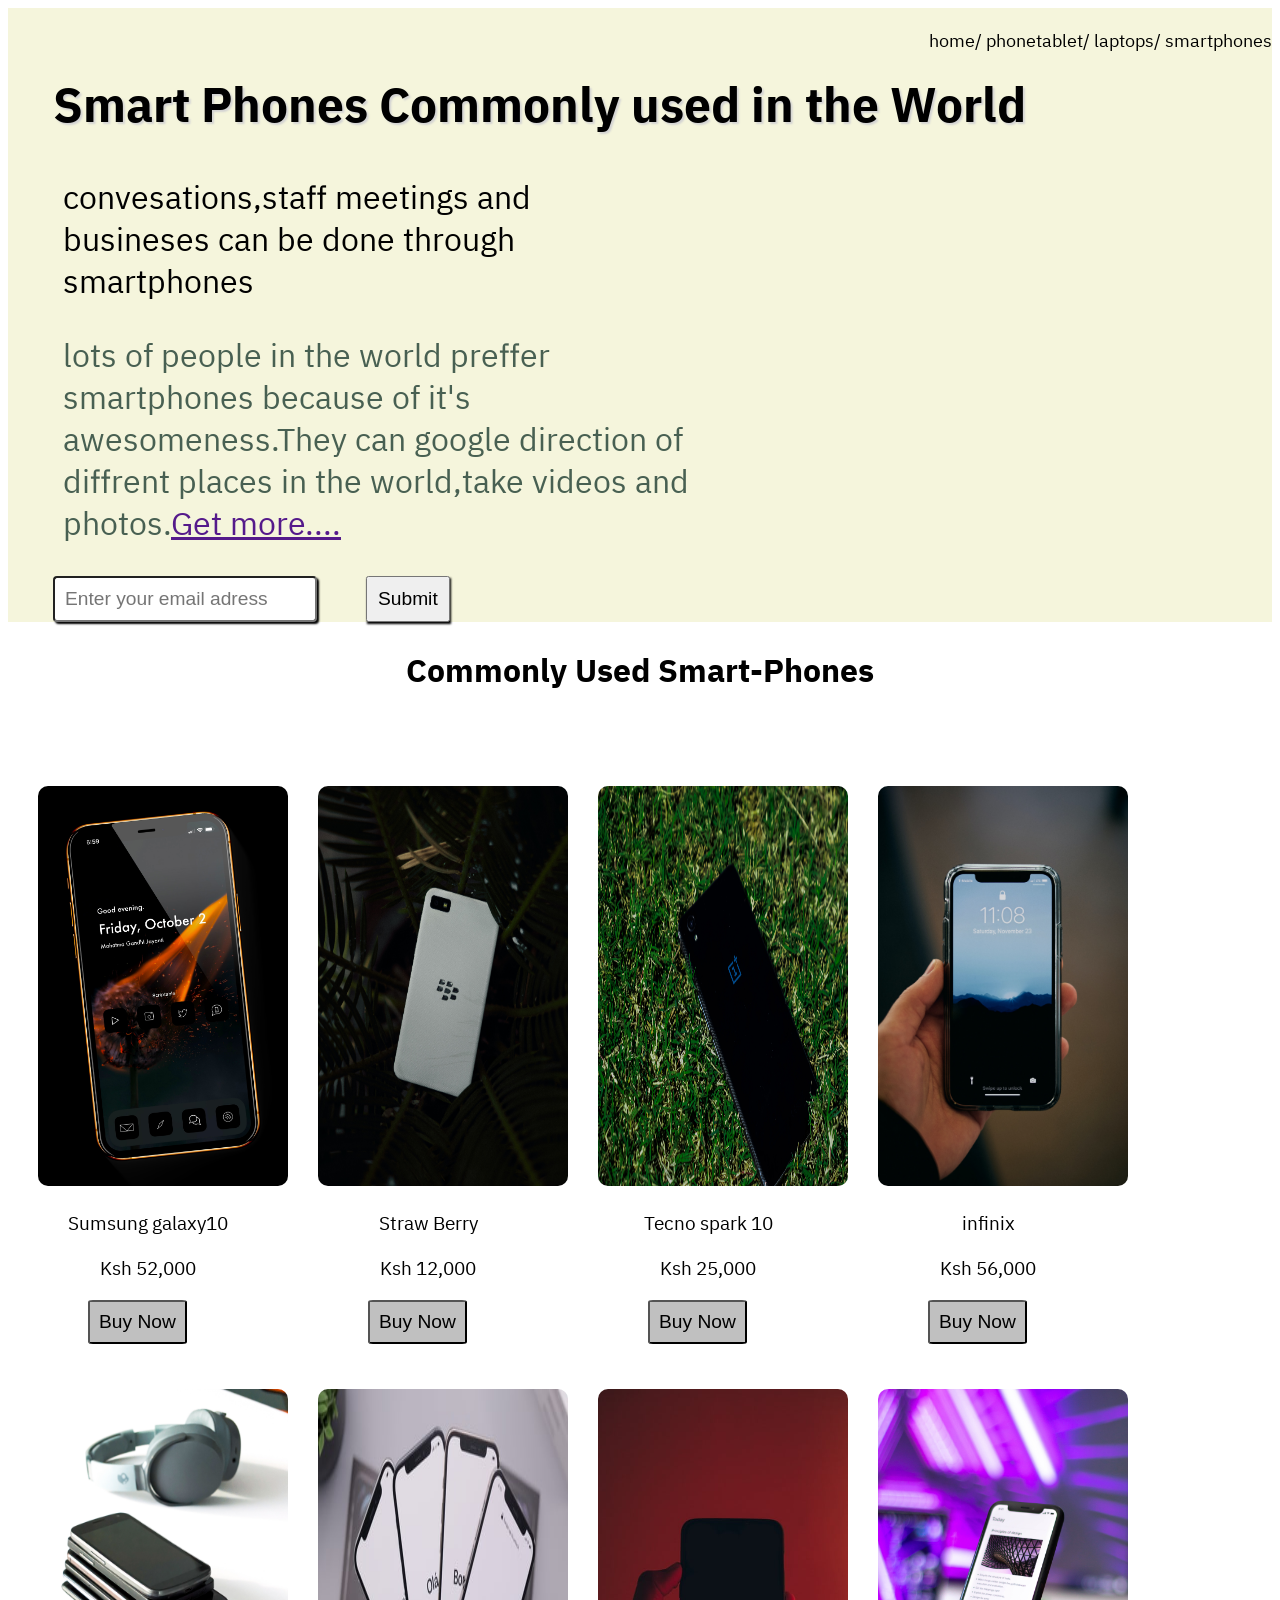
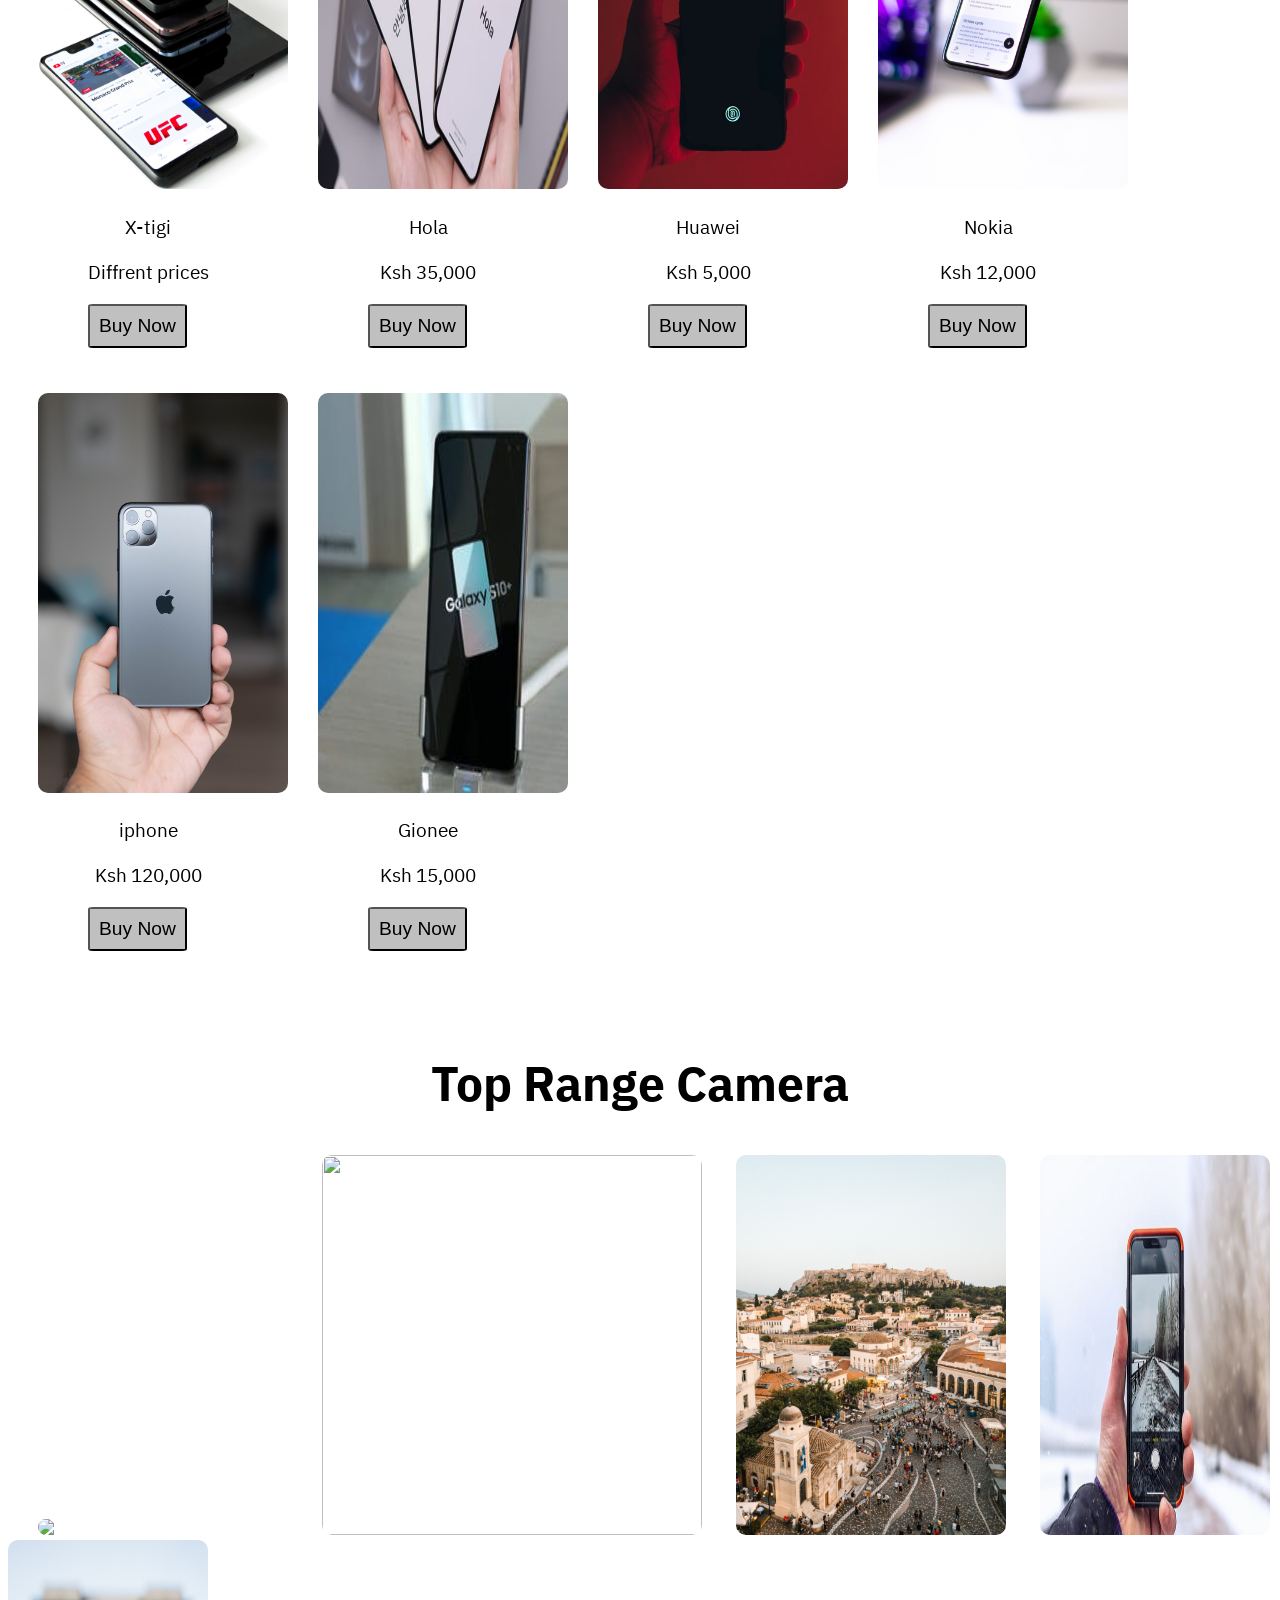
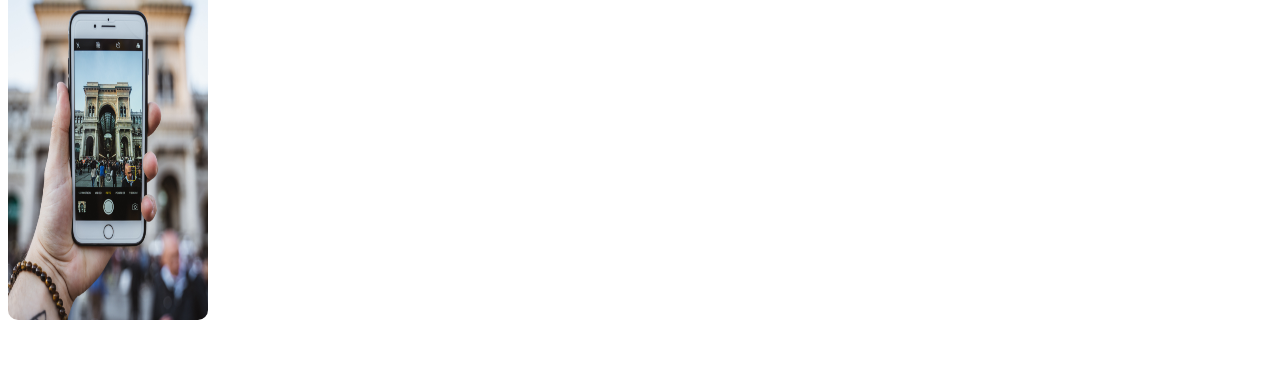
==== phone.html @ 769f4d0c "finished nav section and hero section" ====
<!DOCTYPE html>
<html>
  <head>
    <link rel="preconnect" href="https://fonts.googleapis.com">
    <link rel="preconnect" href="https://fonts.gstatic.com" crossorigin>
    <link href="https://fonts.googleapis.com/css2?family=IBM+Plex+Sans+KR&display=swap" rel="stylesheet">
    
    <title>Best phones</title>
    <link href="css/style.css" rel="stylesheet" />
  </head>
  <body>
    <header class="container">
      <nav>
        <ul class="navright">
          <li>home/</li>
          <li>phonetablet/</li>
          <li>laptops/</li>
          <li>smartphones</li>
        </ul>
      </nav>
      <section class="hero">
        <h1 class="smart-phone">Smart Phones Commonly used in the World</h1>
        <p class="hero2-paragraph">
          convesations,staff meetings and busineses can be done through
          smartphones
        </p>
        <iframe
          class="video"
          width="560"
          height="315"
          src="https://www.youtube.com/embed/65JrtwtTOdc"
          title="YouTube video player"
          frameborder="0"
          allow="accelerometer; autoplay; clipboard-write; encrypted-media; gyroscope; picture-in-picture"
          allowfullscreen
        ></iframe>
        <p class="hero-paragraph">
          lots of people in the world preffer smartphones because of it's
          awesomeness.They can google direction of diffrent places in the
          world,take videos and photos.<a href="">Get more....</a>
        </p>
        <input
          class="trial"
          type="text"
          placeholder="Enter your email adress"
        />
        <button class="email">Submit</button>
      </section>
    </header>
    <main>
        <h2 class="options">Commonly Used Smart-Phones</h2>
      <section class="phone-tablets">
        <div class="phone1">
          <img src="images/phone2.jpg" width="250" height="400" />
          <p class="phone-name">Sumsung galaxy10</p>
          <p class="phone-name">Ksh 52,000</p>
          <button class="btn1">Buy Now</button>
        </div>
        <div class="phone1">
          <img src="images/phone9.jpg" width="250" height="400" />
          <p class="phone-name">Straw Berry</p>
          <p class="phone-name">Ksh 12,000</p>
          <button class="btn1">Buy Now</button>
        </div>
        <div class="phone1">
          <img src="images/phone10.jpg" width="250" height="400" />
          <p class="phone-name">Tecno spark 10</p>
          <p class="phone-name">Ksh 25,000</p>
          <button class="btn1">Buy Now</button>
        </div>
        <div class="phone1">
          <img src="images/phone6.jpg" width="250" height="400" />
          <p class="phone-name">infinix</p>
          <p class="phone-name">Ksh 56,000</p>
          <button class="btn1">Buy Now</button>
        </div>
        <div class="phone1">
          <img src="images/phones.jpg" width="250" height="400" />
          <p class="phone-name">X-tigi</p>
          <p class="phone-name">Diffrent prices</p>
          <button class="btn1">Buy Now</button>
        </div>
        <div class="phone1">
            <img src="images/phone23.jpeg" width="250" height="400" />
            <p class="phone-name">Hola</p>
            <p class="phone-name">Ksh 35,000</p>
            <button class="btn1">Buy Now</button>
          </div>
          <div class="phone1">
            <img src="images/phone12.jpeg" width="250" height="400" />
            <p class="phone-name">Huawei</p>
            <p class="phone-name">Ksh 5,000</p>
            <button class="btn1">Buy Now</button>
          </div>
           <div class="phone1">
            <img src="images/phone4.jpg" width="250" height="400" />
            <p class="phone-name">Nokia</p>
            <p class="phone-name">Ksh 12,000</p>
            <button class="btn1">Buy Now</button>
          </div>
          <div class="phone1">
            <img src="images/iphone.jpg" width="250" height="400" />
            <p class="phone-name">iphone</p>
            <p class="phone-name">Ksh 120,000</p>
            <button class="btn1">Buy Now</button>
          </div> 
          <div class="phone1">
            <img src="images/phone-image.peg" width="250" height="400" />
            <p class="phone-name">Gionee</p>
            <p class="phone-name">Ksh 15,000</p>
            <button class="btn1">Buy Now</button>
          </div>
          <div class="camera">
            <h2>Top Range Camera</h2>
        
            <img src="images/camera-phone3.jpg" width="250">
            <img src="images/laptop-on-bed.jpg" width="380" height="380">
            <img src="images/city.jpg" width="270" height="380">
            <img src="images/photo-01.jpeg" width="230" height="380">
            <img src="images/photo-con.jpg" width="200" height="380">
            </div>
        
      </section> 
                                 
        
 </main>

  </body>
</html>
---- css/style.css ----
body{font-family:'IBM Plex Sans KR', sans-serif;}
.video{
    display: block;
margin:0 auto;
float:right;
margin-top:-150px;

}
.navright{
    float:right;
    font-size: larger;
}

.hero {
    clear: both;
}
.hero-paragraph{
width: 50%;
margin-left: 55px;
color:#486052;
font-size: xx-large;
}
.hero2-paragraph{
    font-size: xx-large;
    width:40%;
    margin-left:55px;
}
.smart-phone{
color:black;
font-size: xxx-large;
margin-left: 45px;
text-shadow: 2px 2px 2px lightgray;
}
nav ul li
{display:inline-block;
font-size:large}
.email{
color:black;
font-size: larger;
padding:10px;
box-shadow: 1px 2px 2px black;
}
.trial{font-size: larger;
    margin-left: 45px;
    color:black;
    border-radius: 4px;
padding:10px;
box-shadow:2px 2px 2px black;
margin-right: 45px;
}
.container{
    background-color:beige;
}

.phone-tablets{
    margin:50px 0px;

}

.phone-tablets img{
    display: inline-block;
    border-radius: 10px;
}

.phone-tablets img:not(:last-child){
    margin-left: 30px;
}
.phone1{
    float:left;
    margin-top: 45px;
}
.btn1{
    font-size: larger;
    background-color: silver;
    margin-left: 80px;
    padding:9px;
    border-radius: 5%;
}

.phone-name{
    text-align:center ;
    font-size: larger;
}
.options{font-size: xx-large;
    text-align:center;

}
.camera{
    clear:both;
    margin-top: 100px;
}

.camera h2{
    text-align: center;
    clear: both;
    padding-top: 100px;
    font-size:xxx-large;
}
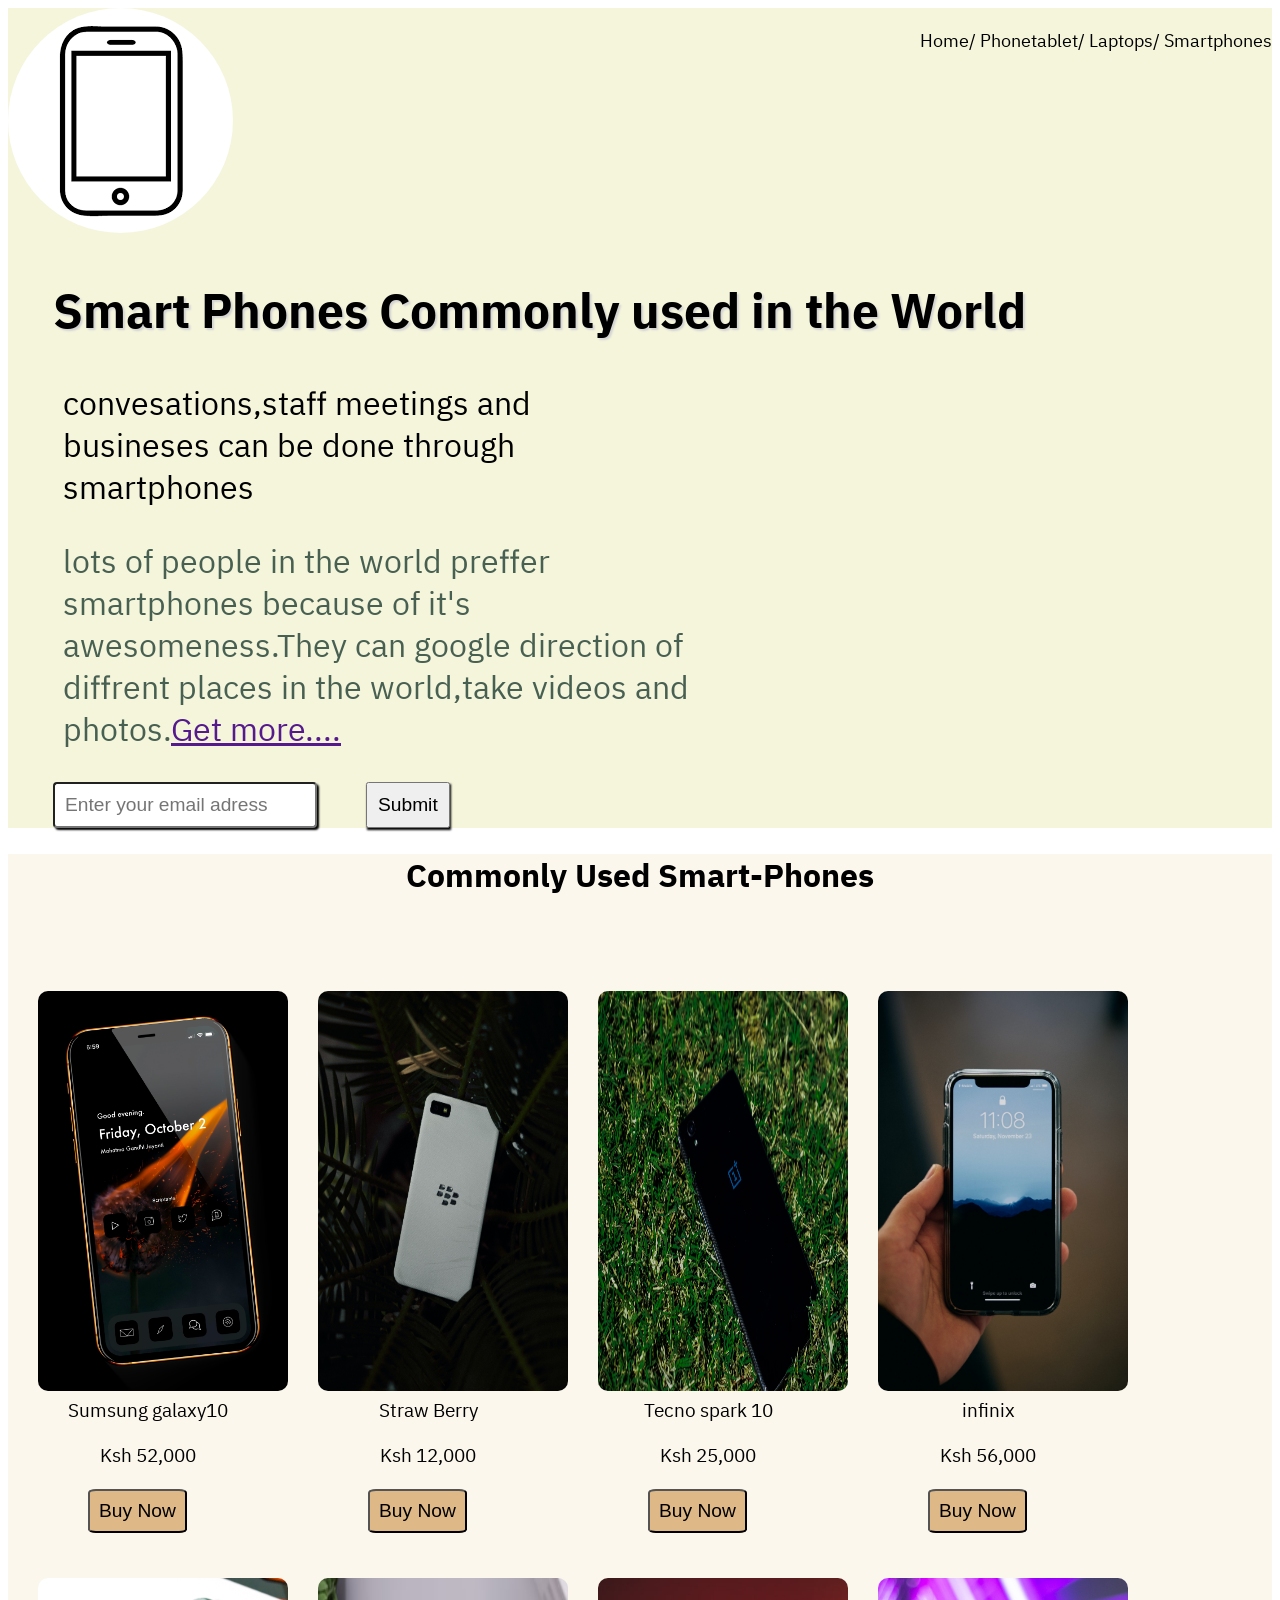
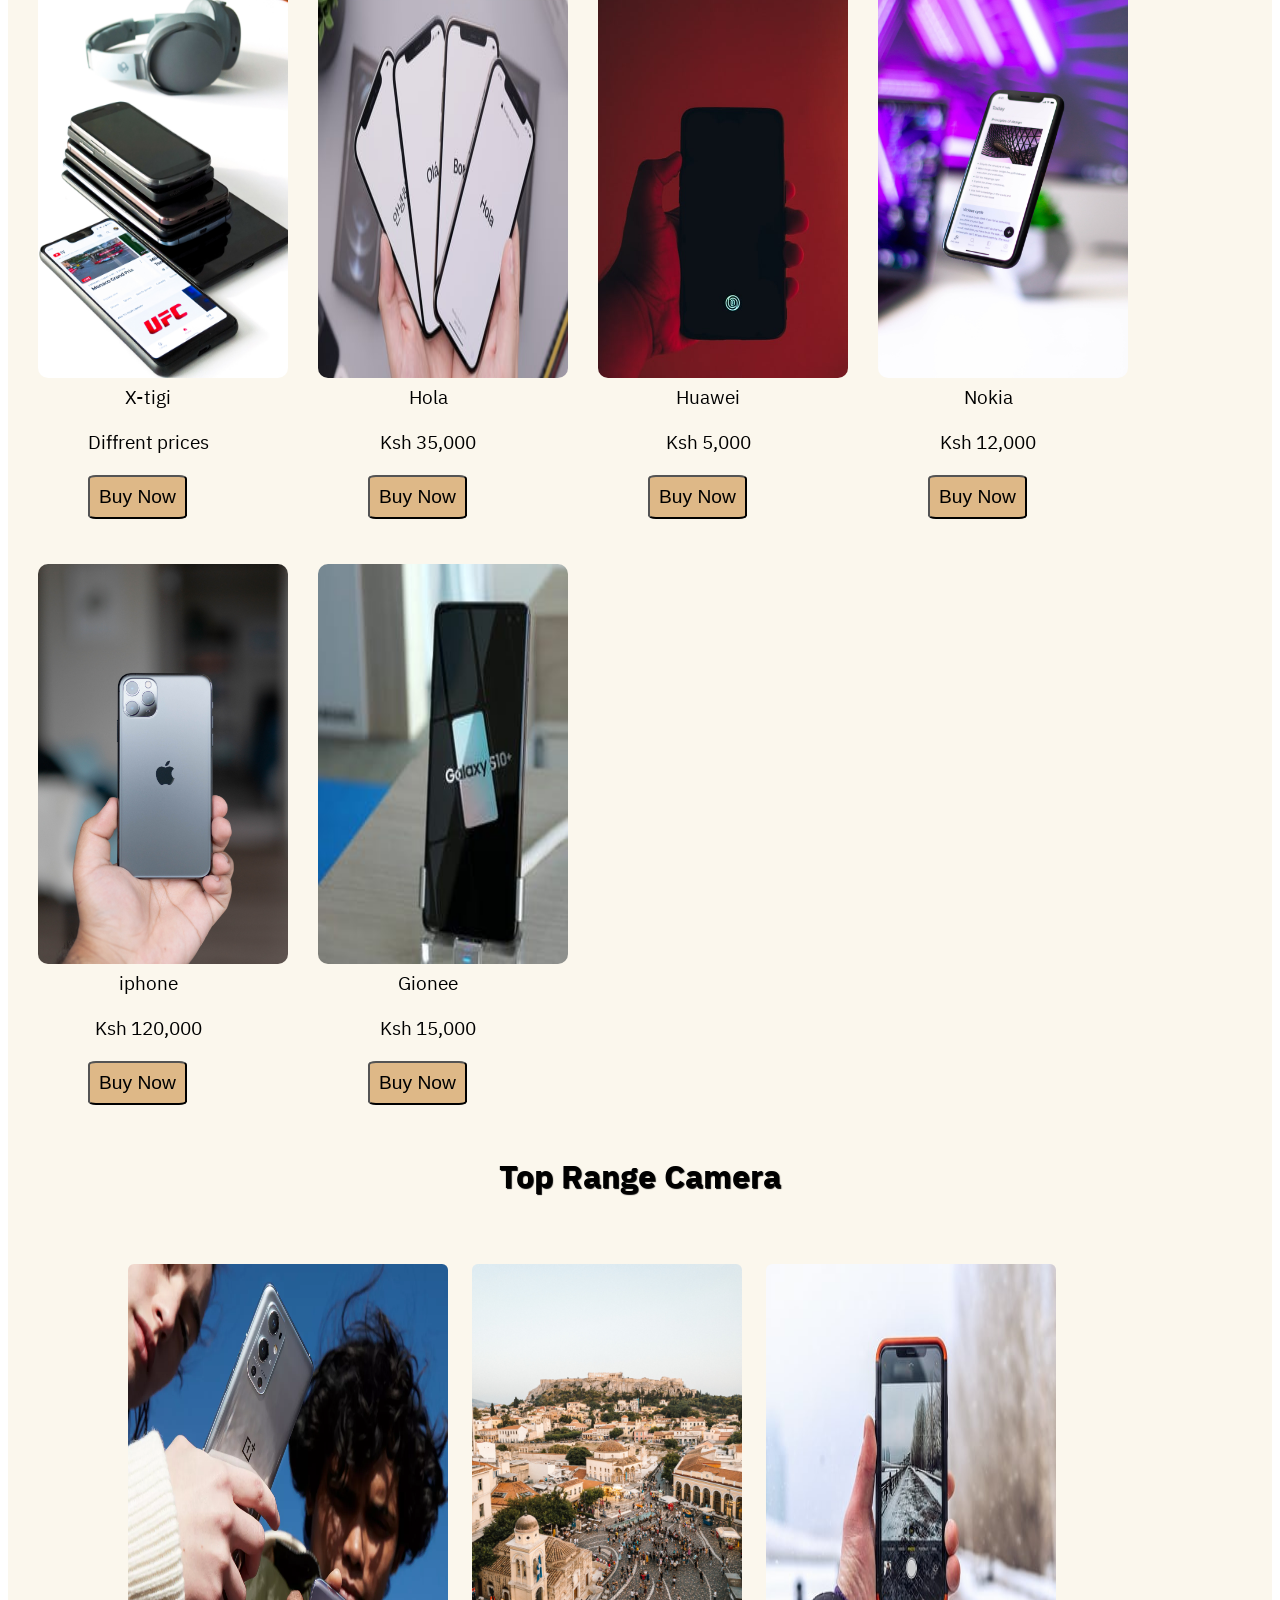
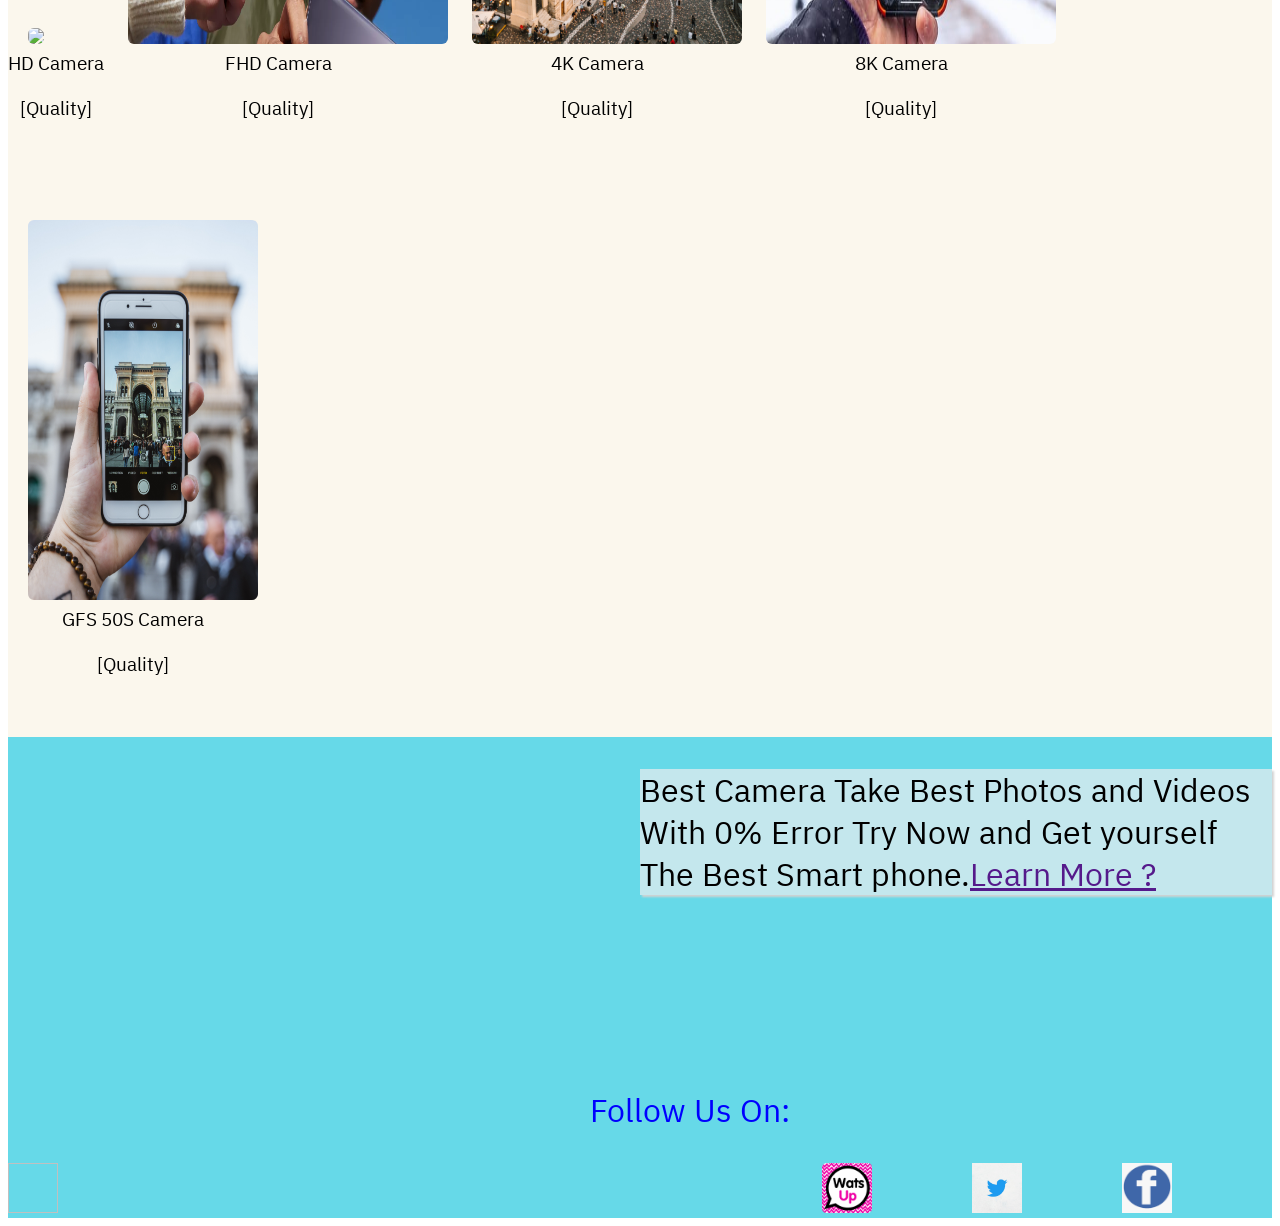
==== commit 41882cee: "finisshed footer and main" ====
--- a/phone.html
+++ b/phone.html
@@ -1,21 +1,29 @@
 <!DOCTYPE html>
 <html>
   <head>
+    
+    
+    <link rel="stylesheet" href="https://cdnjs.cloudflare.com/ajax/libs/font-awesome/5.15.4/css/all.min.css" integrity="sha512-1ycn6IcaQQ40/MKBW2W4Rhis/DbILU74C1vSrLJxCq57o941Ym01SwNsOMqvEBFlcgUa6xLiPY/NS5R+E6ztJQ==" crossorigin="anonymous" referrerpolicy="no-referrer" />
+    
+
     <link rel="preconnect" href="https://fonts.googleapis.com">
     <link rel="preconnect" href="https://fonts.gstatic.com" crossorigin>
     <link href="https://fonts.googleapis.com/css2?family=IBM+Plex+Sans+KR&display=swap" rel="stylesheet">
     
     <title>Best phones</title>
     <link href="css/style.css" rel="stylesheet" />
+    
   </head>
   <body>
+    
     <header class="container">
       <nav>
+        <img class="phonetoo"src="icon/phone.png"> 
         <ul class="navright">
-          <li>home/</li>
-          <li>phonetablet/</li>
-          <li>laptops/</li>
-          <li>smartphones</li>
+          <li>Home/</li>
+          <li>Phonetablet/</li>
+          <li>Laptops/</li>
+          <li>Smartphones</li>
         </ul>
       </nav>
       <section class="hero">
@@ -47,7 +55,7 @@
         <button class="email">Submit</button>
       </section>
     </header>
-    <main>
+    <main class="main">
         <h2 class="options">Commonly Used Smart-Phones</h2>
       <section class="phone-tablets">
         <div class="phone1">
@@ -110,20 +118,67 @@
             <p class="phone-name">Ksh 15,000</p>
             <button class="btn1">Buy Now</button>
           </div>
-          <div class="camera">
-            <h2>Top Range Camera</h2>
+          </section>
+          <div class="camera-section" >
+            <h2 class="top">Top Range Camera</h2>
+        <div >
+            <img class="img" src="images/camera-phone3.jpg" width="250">
+            <p class="camera2">HD Camera</p>
+            <p class="camera2">[Quality]</p>
+        </div >
+        <div>
+            <img class="img" src="images/two-pple.jpeg" width="320" height="380">
+            <p class="camera2">FHD Camera</p>
+<p class="camera2">[Quality]</p>
+        </div>
+          <div>
+            <img class="img" src="images/city.jpg" width="270" height="380">
+            <p class="camera2">4K Camera</p>
+            <p class="camera2">[Quality]</p>
+          </div>
+          <div>
+            <img class="img" src="images/photo-01.jpeg" width="290" height="380">
+            <p class="camera2">8K Camera</p>
+            <p class="camera2" >[Quality]</p>
+          </div>
         
-            <img src="images/camera-phone3.jpg" width="250">
-            <img src="images/laptop-on-bed.jpg" width="380" height="380">
-            <img src="images/city.jpg" width="270" height="380">
-            <img src="images/photo-01.jpeg" width="230" height="380">
-            <img src="images/photo-con.jpg" width="200" height="380">
+          <div>
+            <img class="img" src="images/photo-con.jpg" width="230" height="380">
+            <p class="camera2">GFS 50S Camera</p>
+            <p class="camera2" >[Quality]</p>
+          </div>
             </div>
-        
-      </section> 
-                                 
-        
- </main>
-
+       </main>
+<footer class="last-part">
+  <iframe class="viva-vedeo" width="560" height="315" src="https://www.youtube.com/embed/g0Loo1Wfxqw" title="YouTube video player" frameborder="0" allow="accelerometer; autoplay; clipboard-write; encrypted-media; gyroscope; picture-in-picture" allowfullscreen></iframe>
+  
+  <p class="clear-camera">Best Camera Take Best Photos and Videos With 0% Error Try Now and Get yourself The Best Smart phone.<a href="">Learn More ?</a></p> 
+  <p class="last">Follow Us On:</p>
+  <img class="online" src="images/facebook.png" width="50" height="50">
+  <img class="online" src="images/twiter.jpg" width="50" height="50">
+  <img class="online" src="images/watsup.png" width="50" height="50">
+  <img sclass="online" rc="images/utebe.png" width="50" height="50">
+</footer>
   </body>
 </html>
+
+
+
+
+
+
+
+
+
+
+
+
+
+
+
+
+
+
+
+
+
--- a/css/style.css
+++ b/css/style.css
@@ -9,6 +9,7 @@
 .navright{
     float:right;
     font-size: larger;
+    cursor: pointer;
 }
 
 .hero {
@@ -54,6 +55,7 @@
 
 .phone-tablets{
     margin:50px 0px;
+    overflow: hidden;
 
 }
 
@@ -69,17 +71,21 @@
     float:left;
     margin-top: 45px;
 }
+.main{background-color: #FBF7ED;}
 .btn1{
     font-size: larger;
-    background-color: silver;
+    cursor: pointer;
+    background-color:burlywood;
     margin-left: 80px;
     padding:9px;
-    border-radius: 5%;
+    border-radius: 8%;
+    margin-top: 1px;
 }
 
 .phone-name{
     text-align:center ;
     font-size: larger;
+    margin-top: 1px;
 }
 .options{font-size: xx-large;
     text-align:center;
@@ -95,4 +101,42 @@
     clear: both;
     padding-top: 100px;
     font-size:xxx-large;
-}+}
+
+.camera-section div {
+    display: inline-block;
+    margin: 40px 0;
+    clear: both;
+}
+.camera2{text-align: center;
+font-size: larger;
+margin-top:1px;
+}
+.top{text-align: center;
+text-shadow: 1px 1px 1px black;
+font-size: xx-large;}
+.img{margin-left: 20px;
+border-radius: 6px;}
+.clear-camera{float:right;
+width:50%;
+font-size: xx-large;
+box-shadow:2px 2px 2px lightgray;
+background-color:#C4E7ED;
+border: none;
+ }
+ .viva-vedeo{
+     margin-left:50px;
+ }
+ .last{font-size: xx-large;
+color: blue;
+margin-left: 100px;
+text-align:center;}
+.online{
+    float: right;
+    margin-right: 100px;
+    margin-top: -500;
+}
+.last-part{background-color:#66D9E8;}
+ .phonetoo{
+     border-radius:200% ;
+ }
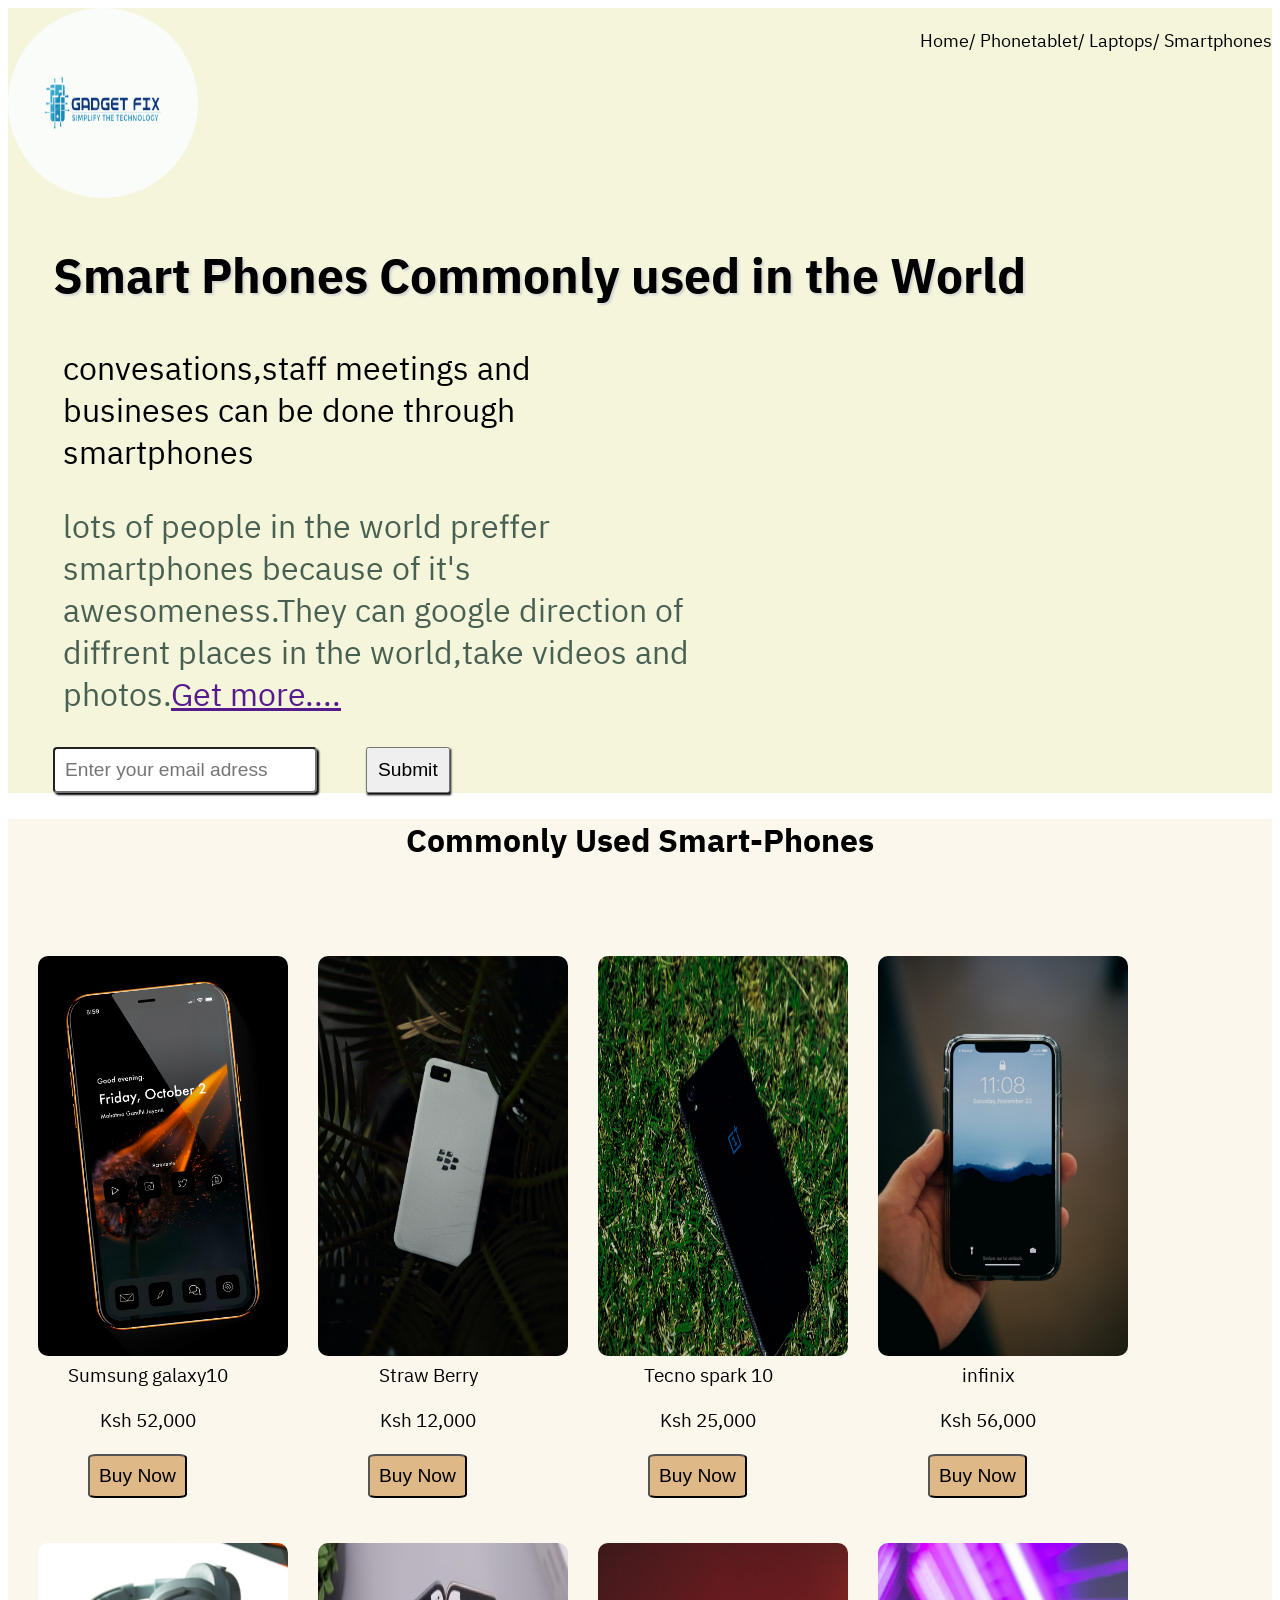
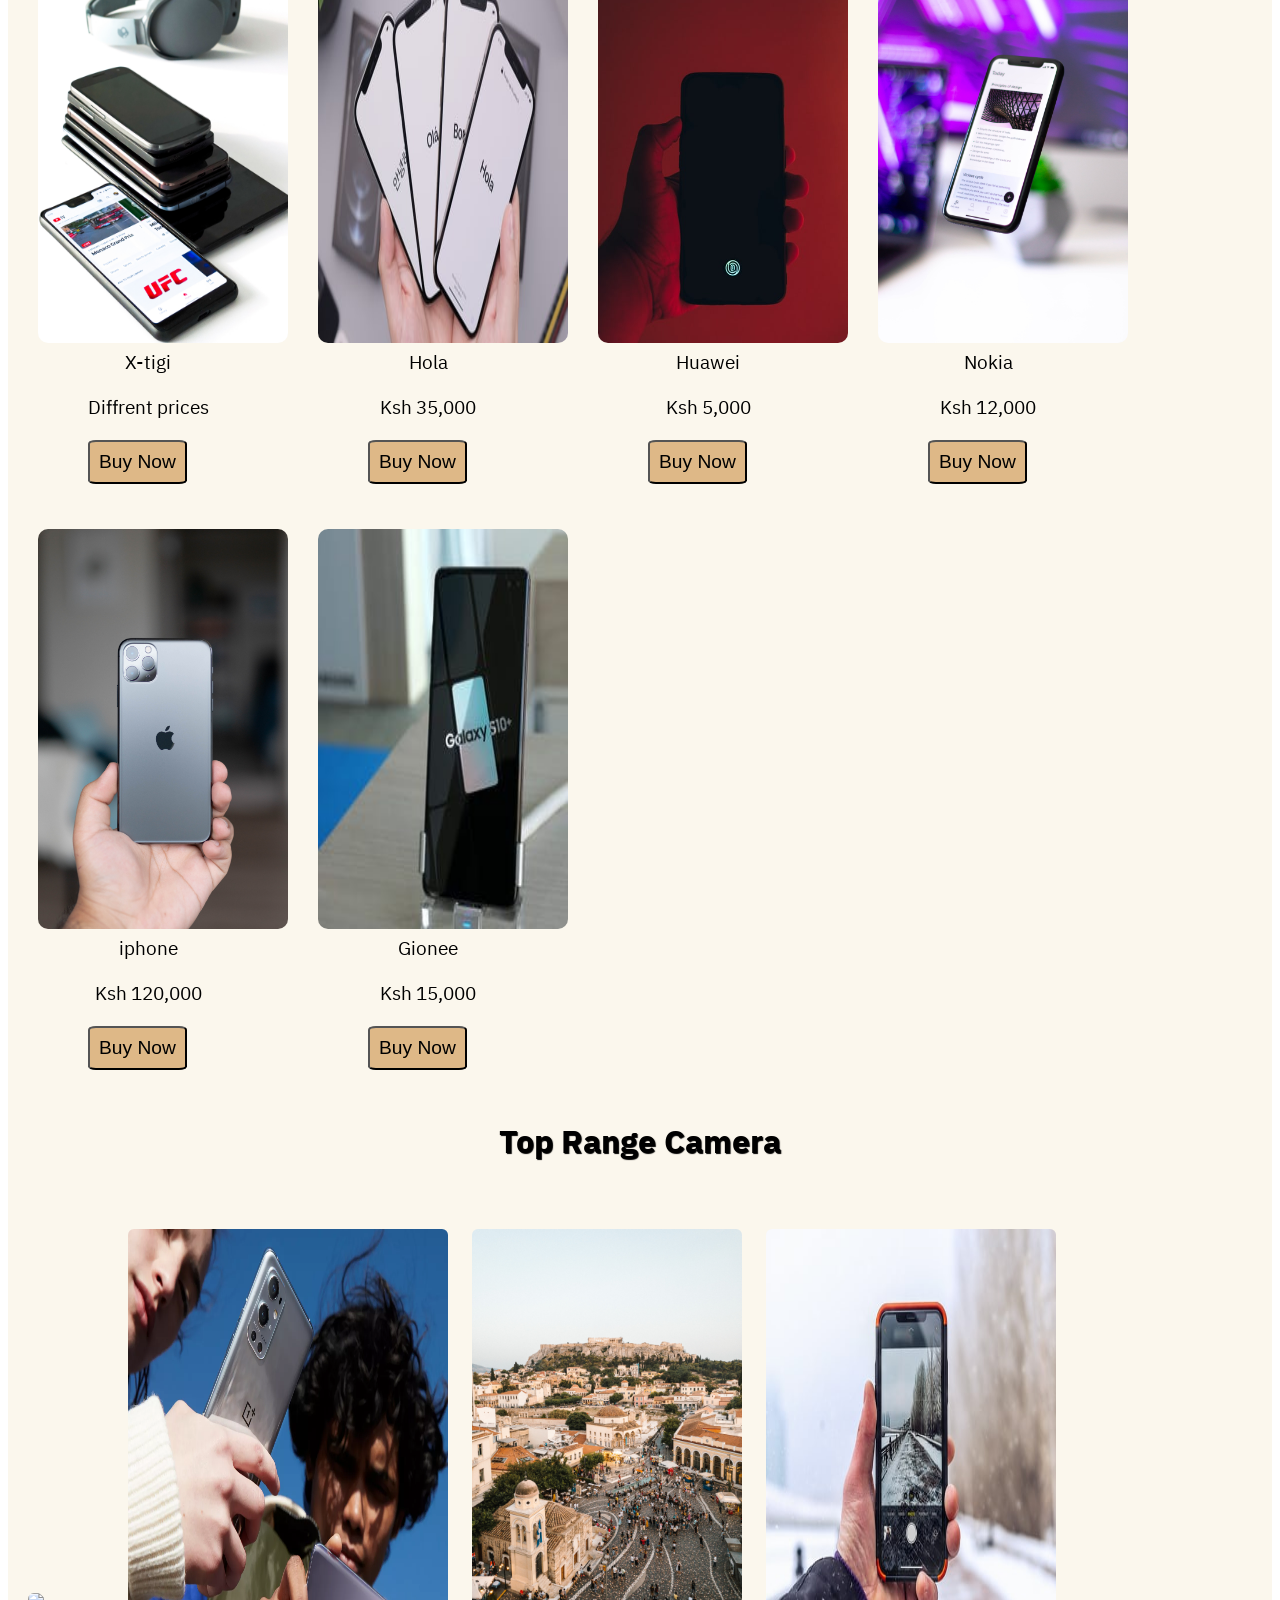
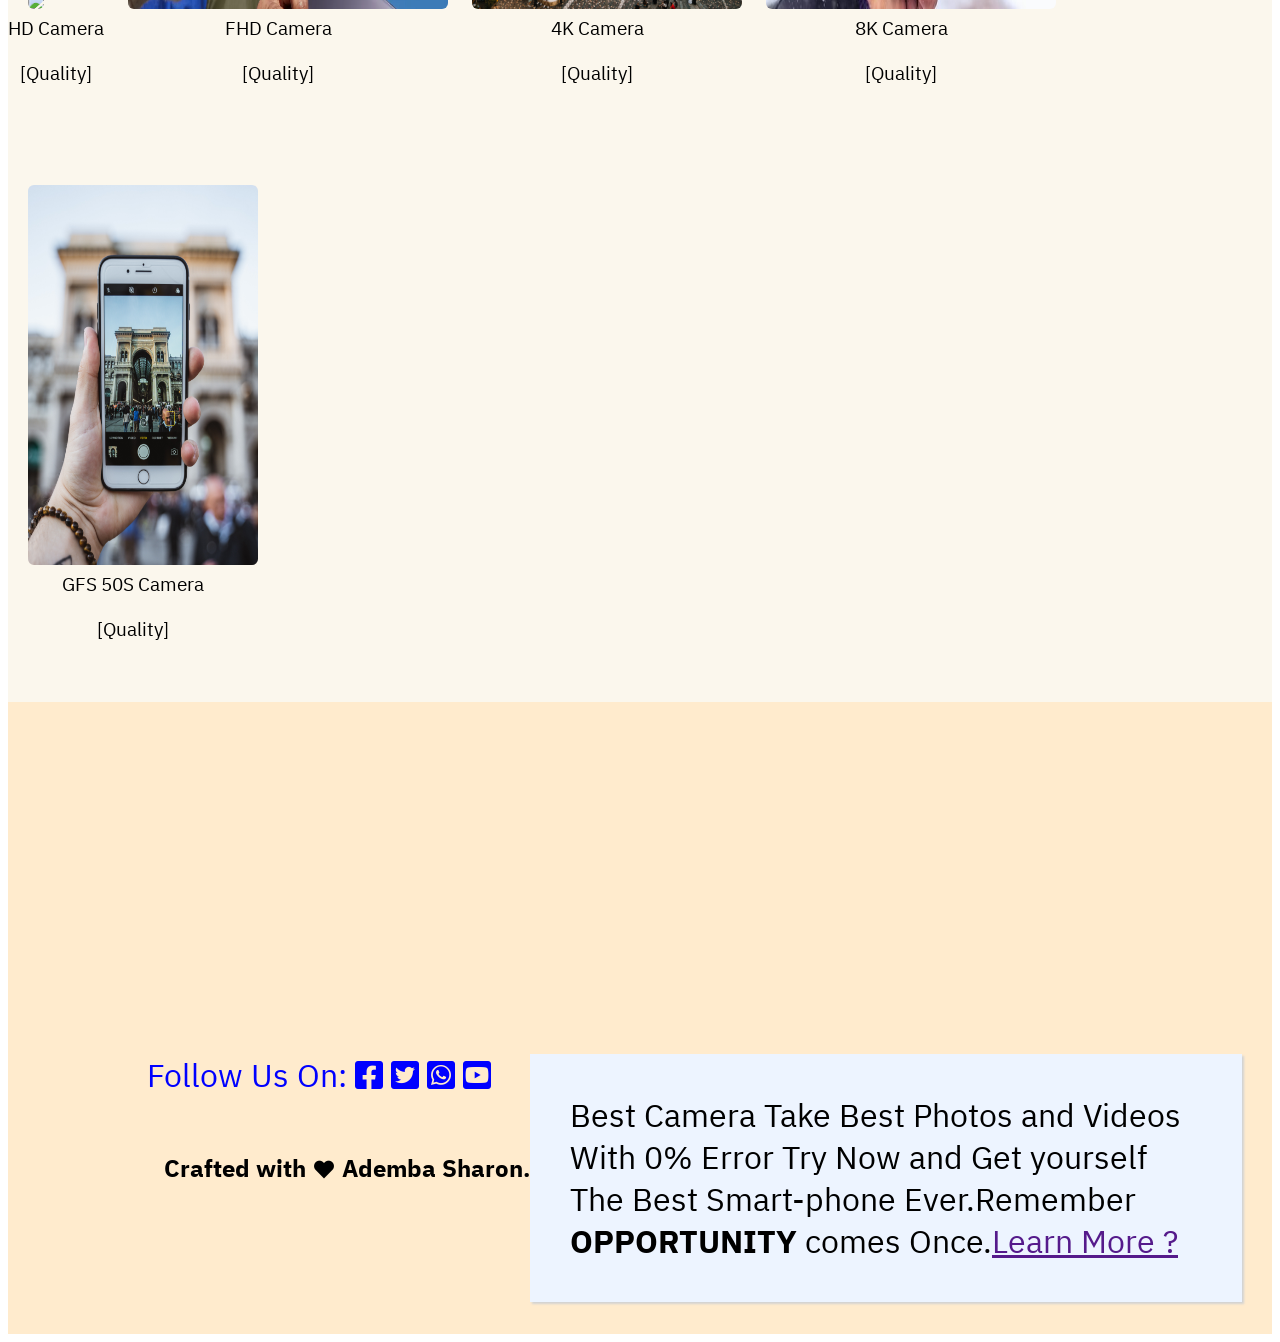
==== commit fc5c81e1: "completed footer part" ====
--- a/phone.html
+++ b/phone.html
@@ -18,7 +18,7 @@
     
     <header class="container">
       <nav>
-        <img class="phonetoo"src="icon/phone.png"> 
+        <img class="phonetoo"src="icon/phone-logo.png" width="190" height="190"> 
         <ul class="navright">
           <li>Home/</li>
           <li>Phonetablet/</li>
@@ -152,12 +152,10 @@
 <footer class="last-part">
   <iframe class="viva-vedeo" width="560" height="315" src="https://www.youtube.com/embed/g0Loo1Wfxqw" title="YouTube video player" frameborder="0" allow="accelerometer; autoplay; clipboard-write; encrypted-media; gyroscope; picture-in-picture" allowfullscreen></iframe>
   
-  <p class="clear-camera">Best Camera Take Best Photos and Videos With 0% Error Try Now and Get yourself The Best Smart phone.<a href="">Learn More ?</a></p> 
-  <p class="last">Follow Us On:</p>
-  <img class="online" src="images/facebook.png" width="50" height="50">
-  <img class="online" src="images/twiter.jpg" width="50" height="50">
-  <img class="online" src="images/watsup.png" width="50" height="50">
-  <img sclass="online" rc="images/utebe.png" width="50" height="50">
+  <p class="clear-camera">Best Camera Take Best Photos and Videos With 0% Error Try Now and Get yourself The Best Smart-phone Ever.Remember <strong> OPPORTUNITY</strong> comes Once.<a href="">Learn More ?</a></p> 
+  <p class="last">Follow Us On: <i class="fab fa-facebook-square"></i> <i class="fab fa-twitter-square"></i> <i class="fab fa-whatsapp-square"></i> <i class="fab fa-youtube-square"></i> </p>
+
+  <p class="love">Crafted with &hearts; Ademba Sharon.</p>
 </footer>
   </body>
 </html>
--- a/css/style.css
+++ b/css/style.css
@@ -121,8 +121,10 @@
 width:50%;
 font-size: xx-large;
 box-shadow:2px 2px 2px lightgray;
-background-color:#C4E7ED;
-border: none;
+background-color:#EDF4FF;
+border-style:none;margin-right: 30px;
+padding: 40px;
+text-size-adjust: 5px;
  }
  .viva-vedeo{
      margin-left:50px;
@@ -131,12 +133,9 @@
 color: blue;
 margin-left: 100px;
 text-align:center;}
-.online{
-    float: right;
-    margin-right: 100px;
-    margin-top: -500;
-}
-.last-part{background-color:#66D9E8;}
+.last-part{background-color:blanchedalmond; overflow: hidden;}
  .phonetoo{
-     border-radius:200% ;
- }+     border-radius:50% ;}
+     .love{float: right;
+    font-size: x-large;
+font-weight: bold;}
